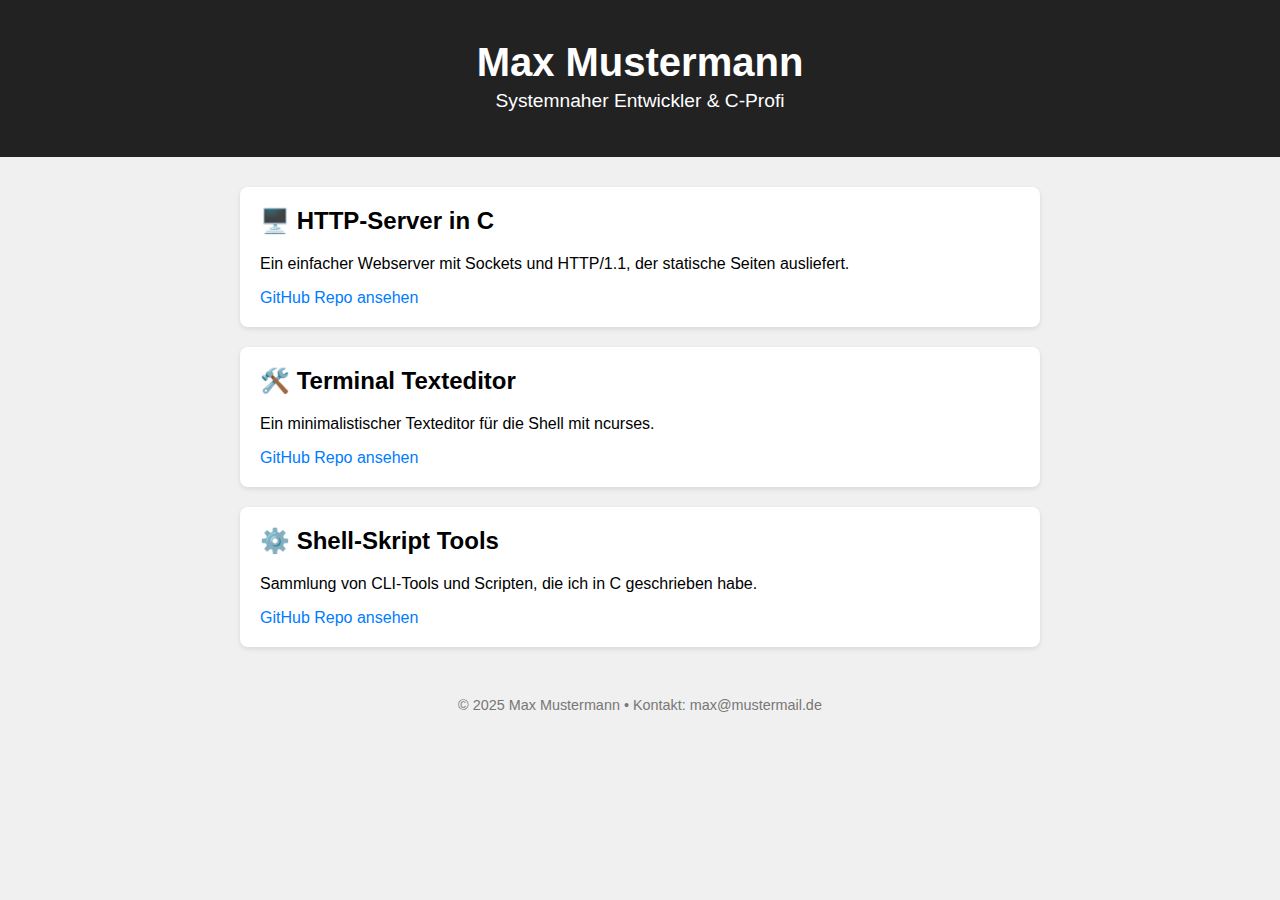
==== index.html @ f75b096d "C:\Users\fabio\OneDrive\Dokumente\index.html" ====
<!DOCTYPE html>
<html lang="de">
<head>
  <meta charset="UTF-8">
  <meta name="viewport" content="width=device-width, initial-scale=1">
  <title>Mein Portfolio</title>
  <style>
    body { margin: 0; font-family: Arial, sans-serif; background: #f0f0f0; }
    header { background: #222; color: #fff; padding: 40px 20px; text-align: center; }
    header h1 { margin: 0; font-size: 2.5em; }
    header p { margin: 5px 0; font-size: 1.2em; }
    .content { max-width: 800px; margin: 30px auto; padding: 0 20px; }
    .project { background: #fff; padding: 20px; margin-bottom: 20px; border-radius: 8px; box-shadow: 0 2px 5px rgba(0,0,0,0.1); }
    .project h2 { margin-top: 0; }
    .project a { color: #007BFF; text-decoration: none; }
    .project a:hover { text-decoration: underline; }
    footer { text-align: center; padding: 20px; font-size: 0.9em; color: #777; }
  </style>
</head>
<body>

  <header>
    <h1>Max Mustermann</h1>
    <p>Systemnaher Entwickler & C-Profi</p>
  </header>

  <div class="content">
    <div class="project">
      <h2>🖥️ HTTP-Server in C</h2>
      <p>Ein einfacher Webserver mit Sockets und HTTP/1.1, der statische Seiten ausliefert.</p>
      <a href="https://github.com/deinusername/http-server-c" target="_blank">GitHub Repo ansehen</a>
    </div>
    <div class="project">
      <h2>🛠️ Terminal Texteditor</h2>
      <p>Ein minimalistischer Texteditor für die Shell mit ncurses.</p>
      <a href="https://github.com/deinusername/texteditor-c" target="_blank">GitHub Repo ansehen</a>
    </div>
    <div class="project">
      <h2>⚙️ Shell-Skript Tools</h2>
      <p>Sammlung von CLI-Tools und Scripten, die ich in C geschrieben habe.</p>
      <a href="https://github.com/deinusername/cli-tools-c" target="_blank">GitHub Repo ansehen</a>
    </div>
  </div>

  <footer>
    © 2025 Max Mustermann • Kontakt: max@mustermail.de
  </footer>

</body>
</html>
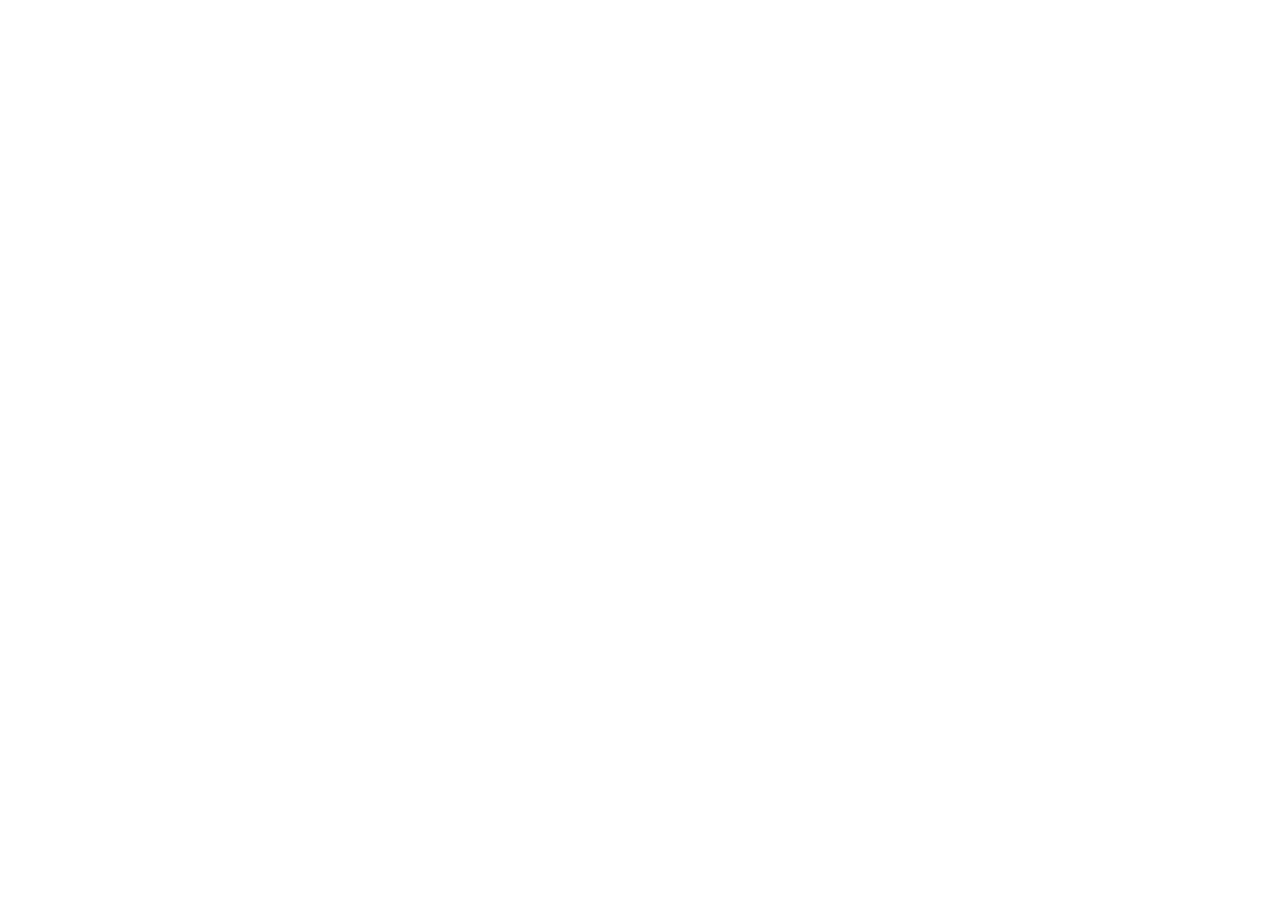
==== commit 56a7d9ff: "Add files via upload" ====
--- a/index.html
+++ b/index.html
@@ -1,50 +1,303 @@
 <!DOCTYPE html>
 <html lang="de">
+
 <head>
   <meta charset="UTF-8">
   <meta name="viewport" content="width=device-width, initial-scale=1">
-  <title>Mein Portfolio</title>
+  <title>Fabio Fartek • Applikationsentwickler | AI Freak | Grafiker</title>
+  <link href="https://fonts.googleapis.com/css2?family=Inter:wght@400;600;800&display=swap" rel="stylesheet">
   <style>
-    body { margin: 0; font-family: Arial, sans-serif; background: #f0f0f0; }
-    header { background: #222; color: #fff; padding: 40px 20px; text-align: center; }
-    header h1 { margin: 0; font-size: 2.5em; }
-    header p { margin: 5px 0; font-size: 1.2em; }
-    .content { max-width: 800px; margin: 30px auto; padding: 0 20px; }
-    .project { background: #fff; padding: 20px; margin-bottom: 20px; border-radius: 8px; box-shadow: 0 2px 5px rgba(0,0,0,0.1); }
-    .project h2 { margin-top: 0; }
-    .project a { color: #007BFF; text-decoration: none; }
-    .project a:hover { text-decoration: underline; }
-    footer { text-align: center; padding: 20px; font-size: 0.9em; color: #777; }
+    :root {
+      --primary: #ffffff;
+      --accent: #ffffff;
+      --bg-dark: #0a0a0a;
+      --sidebar-bg: #111111;
+      --card-bg: #181818;
+      --text-light: #ffffff;
+      --text-muted: #aaaaaa;
+      --bar-bg: #333;
+      --transition: all 0.6s ease;
+    }
+
+    html, body {
+      margin: 0;
+      padding: 0;
+      font-family: 'Inter', sans-serif;
+      background: var(--bg-dark);
+      color: var(--text-light);
+      overflow-x: hidden;
+      font-size: 1rem;
+    }
+
+    /* INTRO */
+    .intro {
+      position: fixed;
+      inset: 0;
+      background: #ffffff;
+      display: flex;
+      align-items: center;
+      justify-content: center;
+      gap: 1vw;
+      z-index: 9999;
+      font-size: clamp(2rem, 3.5vw, 5rem);
+      font-weight: 800;
+      transition: opacity 0.6s ease;
+      color: #000000;
+    }
+
+    .intro .word {
+      opacity: 0;
+      transform: scale(0.8);
+      animation: bounceFade 0.6s forwards;
+    }
+
+    .intro .word:nth-child(1) { animation-delay: 0s; }
+    .intro .word:nth-child(2) { animation-delay: 0.6s; }
+    .intro .word:nth-child(3) { animation-delay: 1.2s; }
+    .intro .word:nth-child(4) { animation-delay: 1.8s; }
+    .intro .word:nth-child(5) { animation-delay: 2.4s; }
+
+    @keyframes bounceFade {
+      0% { opacity: 0; transform: scale(0.8) translateY(20px); }
+      60% { opacity: 1; transform: scale(1.05) translateY(0); }
+      100% { transform: scale(1) translateY(0); }
+    }
+
+    .hidden-after-intro {
+      opacity: 0;
+      transition: var(--transition);
+    }
+
+    .visible {
+      opacity: 1;
+    }
+
+    /* BUTTONS */
+    .button-wrapper {
+      display: flex;
+      justify-content: center;
+      gap: 20px;
+      margin: 30px auto 20px;
+      max-width: 1100px;
+    }
+
+    .button-card a {
+      background: var(--primary);
+      color: #000;
+      text-decoration: none;
+      padding: 14px 25px;
+      border-radius: 30px;
+      font-weight: 600;
+      width: 100%;
+      text-align: center;
+      transition: var(--transition);
+      display: block;
+    }
+
+    .button-card a:hover {
+      background: var(--accent);
+      opacity: 0.85;
+    }
+
+    /* CONTAINER */
+    .container {
+      display: flex;
+      max-width: 1100px;
+      margin: 0 auto;
+      background: var(--card-bg);
+      box-shadow: 0 0 25px rgba(0, 0, 0, 0.3);
+      border-radius: 14px;
+      overflow: hidden;
+    }
+
+    /* SIDEBAR */
+    .sidebar {
+      width: 30%;
+      background: var(--sidebar-bg);
+      padding: 30px;
+      display: flex;
+      flex-direction: column;
+      align-items: center;
+    }
+
+    .sidebar img {
+      width: 120px;
+      height: 120px;
+      border-radius: 50%;
+      object-fit: cover;
+      border: 3px solid var(--primary);
+      margin-bottom: 20px;
+    }
+
+    .sidebar h2 {
+      margin: 8px 0 5px;
+      color: var(--primary);
+      font-size: 1.4vw;
+      text-align: center;
+    }
+
+    .sidebar p {
+      font-size: 0.85vw;
+      color: var(--text-muted);
+      text-align: center;
+      margin-bottom: 20px;
+    }
+
+    .skills {
+      width: 90%;
+    }
+
+    .skills h3 {
+      color: var(--primary);
+      margin-bottom: 10px;
+      font-size: 1vw;
+      text-align: center;
+    }
+
+    .skill-bar {
+      margin-bottom: 15px;
+    }
+
+    .skill-bar label {
+      display: block;
+      margin-bottom: 4px;
+      font-weight: 600;
+      font-size: 0.75vw;
+      color: var(--text-light);
+    }
+
+    .bar {
+      background: var(--bar-bg);
+      border-radius: 50px;
+      overflow: hidden;
+      width: 100%;
+      height: 12px;
+    }
+
+    .bar-fill {
+      height: 100%;
+      background: var(--primary);
+      width: 0;
+      transition: width 2s cubic-bezier(0.25, 1, 0.5, 1);
+    }
+
+    /* CONTENT */
+    .content {
+      width: 70%;
+      padding: 35px;
+    }
+
+    .content h1 {
+      margin: 0;
+      font-size: 2.3vw;
+      color: var(--primary);
+      font-weight: 800;
+    }
+
+    .content h2 {
+      margin-top: 25px;
+      color: var(--primary);
+      border-bottom: 2px solid var(--primary);
+      padding-bottom: 6px;
+      font-size: 1.4vw;
+    }
+
+    .content ul {
+      list-style: none;
+      padding: 0;
+      font-size: 0.9vw;
+    }
+
+    .content ul li {
+      margin-bottom: 12px;
+    }
+
+    .content strong {
+      color: var(--primary);
+    }
   </style>
 </head>
+
 <body>
-
-  <header>
-    <h1>Max Mustermann</h1>
-    <p>Systemnaher Entwickler & C-Profi</p>
-  </header>
-
-  <div class="content">
-    <div class="project">
-      <h2>🖥️ HTTP-Server in C</h2>
-      <p>Ein einfacher Webserver mit Sockets und HTTP/1.1, der statische Seiten ausliefert.</p>
-      <a href="https://github.com/deinusername/http-server-c" target="_blank">GitHub Repo ansehen</a>
+  <!-- INTRO -->
+  <div class="intro">
+    <div class="word">Hallo</div>
+    <div class="word">ich</div>
+    <div class="word">bin</div>
+    <div class="word">Fabio</div>
+    <div class="word">.</div>
+  </div>
+
+  <!-- BUTTONS OBEN -->
+  <div class="hidden-after-intro">
+    <div class="button-wrapper">
+      <div class="button-card" style="flex:1; display:flex; gap:20px;">
+        <a href="projekte.html">Meine Projekte</a>
+        <a href="about.html">Wer bin ich</a>
+      </div>
     </div>
-    <div class="project">
-      <h2>🛠️ Terminal Texteditor</h2>
-      <p>Ein minimalistischer Texteditor für die Shell mit ncurses.</p>
-      <a href="https://github.com/deinusername/texteditor-c" target="_blank">GitHub Repo ansehen</a>
-    </div>
-    <div class="project">
-      <h2>⚙️ Shell-Skript Tools</h2>
-      <p>Sammlung von CLI-Tools und Scripten, die ich in C geschrieben habe.</p>
-      <a href="https://github.com/deinusername/cli-tools-c" target="_blank">GitHub Repo ansehen</a>
+
+    <!-- INHALT -->
+    <div class="container">
+      <div class="sidebar">
+        <img src="images/IMG_1280-removebg-preview.png" alt="Fabio Fartek">
+        <h2>Fabio Fartek</h2>
+        <p>Applikationsentwickler / AI Freak / Grafiker</p>
+        <div class="skills">
+          <h3>Skills</h3>
+          <div class="skill-bar"><label>Programmieren</label><div class="bar"><div class="bar-fill" style="--fill: 75%;"></div></div></div>
+          <div class="skill-bar"><label>MidJourney</label><div class="bar"><div class="bar-fill" style="--fill: 65%;"></div></div></div>
+          <div class="skill-bar"><label>PixelLab</label><div class="bar"><div class="bar-fill" style="--fill: 60%;"></div></div></div>
+          <div class="skill-bar"><label>AI Coding Tools</label><div class="bar"><div class="bar-fill" style="--fill: 70%;"></div></div></div>
+          <div class="skill-bar"><label>Capcut</label><div class="bar"><div class="bar-fill" style="--fill: 65%;"></div></div></div>
+          <div class="skill-bar"><label>Leonardo AI</label><div class="bar"><div class="bar-fill" style="--fill: 70%;"></div></div></div>
+          <div class="skill-bar"><label>Zapier</label><div class="bar"><div class="bar-fill" style="--fill: 60%;"></div></div></div>
+        </div>
+      </div>
+
+      <div class="content">
+        <h1>Lebenslauf</h1>
+        <h2>Fähigkeiten & Kenntnisse</h2>
+        <ul>
+          <li><strong>Sprachen:</strong> Deutsch (Muttersprache), Portugiesisch (fließend), Englisch (fließend), Französisch (Grundkenntnisse)</li>
+          <li><strong>EDV:</strong> JavaScript, Java, C#, MS Office</li>
+          <li><strong>AI-Tools:</strong> MidJourney, PixelLab, Capcut, Leonardo AI, Zapier, AI Coding Tools</li>
+          <li><strong>Führerschein:</strong> Klasse B</li>
+        </ul>
+
+        <h2>Berufserfahrung</h2>
+        <ul>
+          <li><strong>10/2023 - 06/2024:</strong> Zivildienst, Samariterbund Wien</li>
+          <li><strong>09/2018 - 07/2019:</strong> Übergangsjahr zur Lehre bei Braintribe GmbH</li>
+          <li><strong>09/2019 - 06/2023:</strong> Lehre Applikationsentwicklung/Coding bei Braintribe GmbH</li>
+          <li><strong>09/2024 - 12/2024:</strong> Vorbereitung LAP Applikationsentwicklung</li>
+        </ul>
+
+        <h2>Bildungsweg</h2>
+        <ul>
+          <li>VBS HAK International, Wien (09/2017 - 06/2018)</li>
+          <li>Amerlinggymnasium, Wien (09/2008 - 06/2012)</li>
+        </ul>
+      </div>
     </div>
   </div>
 
-  <footer>
-    © 2025 Max Mustermann • Kontakt: max@mustermail.de
-  </footer>
-
+  <!-- SCRIPT -->
+  <script>
+    window.addEventListener('load', () => {
+      setTimeout(() => {
+        document.querySelector('.intro').style.opacity = '0';
+        setTimeout(() => {
+          document.querySelector('.intro').style.display = 'none';
+          document.querySelector('.hidden-after-intro').classList.add('visible');
+          document.querySelectorAll('.bar-fill').forEach(bar => {
+            const fill = bar.style.getPropertyValue('--fill');
+            bar.style.width = fill;
+          });
+        }, 600);
+      }, 4000);
+    });
+  </script>
 </body>
+
 </html>
